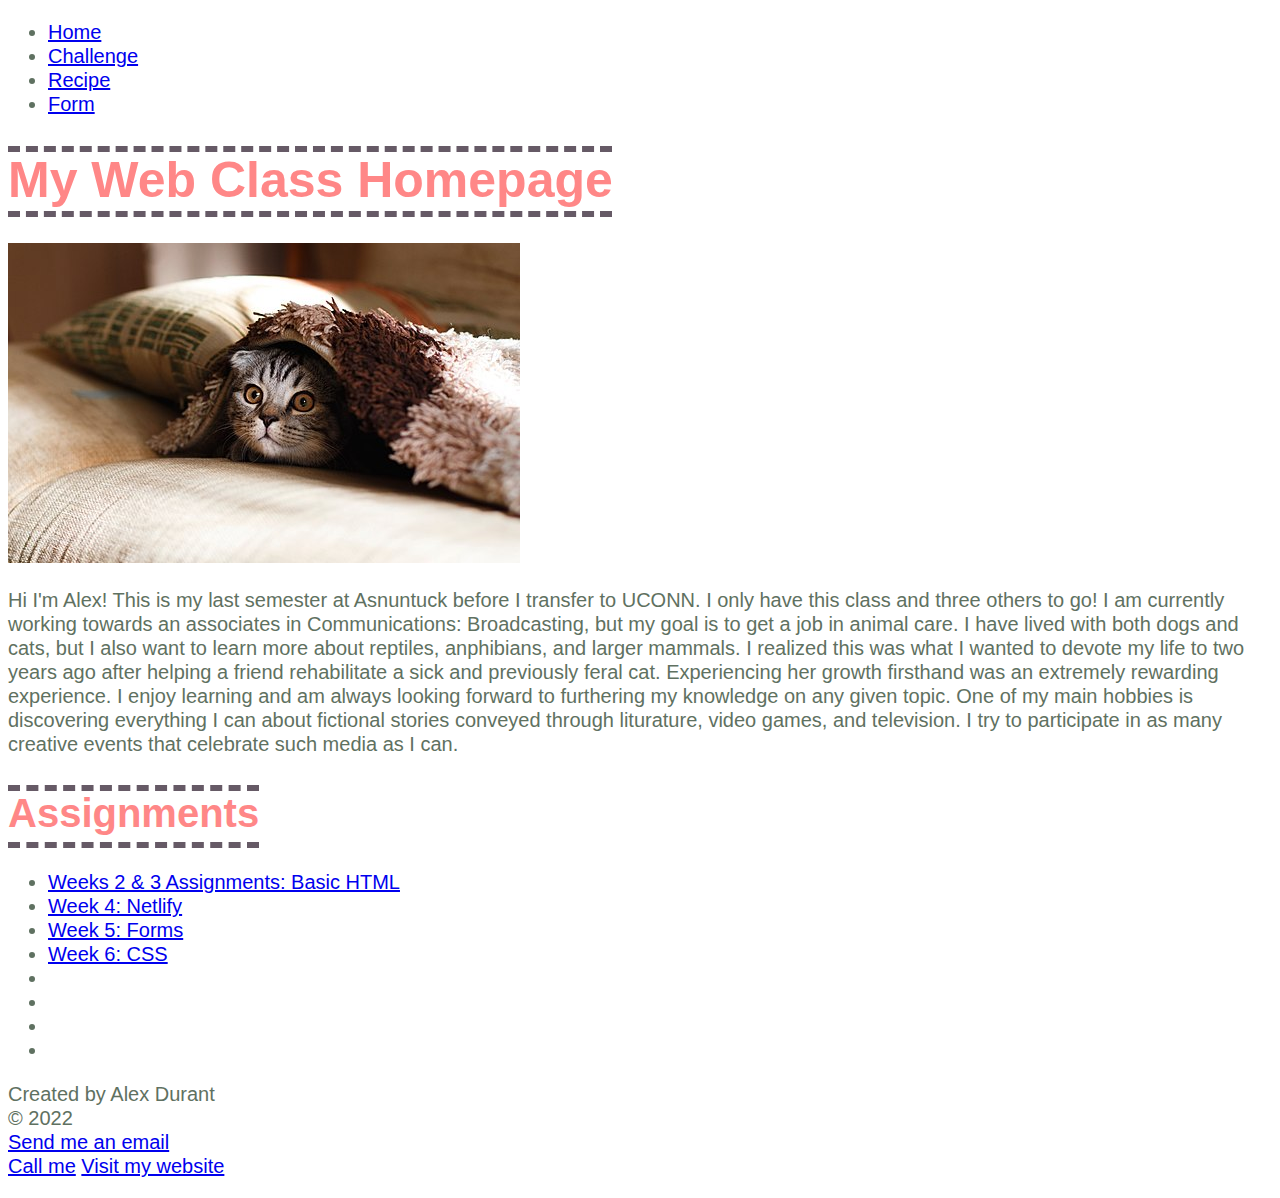
==== Index.html @ 4ce97d0c "added emoji" ====
<!DOCTYPE html>
<html lang="en-us">
<head>
    <meta charset="UTF-8">
    <meta http-equiv="X-UA-Compatible" content="IE=edge">
    <meta name="viewport" content= "width=device-width, initial-scale=1.0">
    <title>Home</title>
    <link rel="stylesheet" href="/css/index-style.css">
</head>
<body>
    <nav>
        <ul>
            <li><a href="/Index.html">Home</a></li>
            <li><a href="/challenge.html">Challenge</a></li>
            <li><a href="#">Recipe</a></li>
            <li><a href="/Form.html">Form</a></li>
        </ul>
    </nav>


    <h1>My Web Class Homepage</h1>

    <img src="/img/Kitten_hiding_under_a_plaid.jpg" alt="Kitten peaking out from under a blanket">

    <p>Hi I'm Alex! This is my last semester at Asnuntuck before I transfer to UCONN. 
        I only have this class and three others to go! I am currently working towards
        an associates in Communications: Broadcasting, but my goal is to get a job in
        animal care. I have lived with both dogs and cats, but I also want to learn 
        more about reptiles, anphibians, and larger mammals. I realized this was what
        I wanted to devote my life to two years ago after helping a friend rehabilitate
        a sick and previously feral cat. Experiencing her growth firsthand was an extremely
        rewarding experience. I enjoy learning and am always looking forward to furthering 
        my knowledge on any given topic. One of my main hobbies is discovering everything I 
        can about fictional stories conveyed through liturature, video games, and television.
        I try to participate in as many creative events that celebrate such media as I can.</p>

        <h2>Assignments</h2>
        <section class="assignments">
            <ul>
                <li><a href="/challenge.html">Weeks 2 & 3 Assignments: Basic HTML</a></li>
                <li><a href="https://gleaming-douhua-f28794.netlify.app">Week 4: Netlify</a></li>
                <li><a href="/Form.html">Week 5: Forms</a></li>
                <li><a href="/challenge.html">Week 6: CSS</a></li>
                <li><a href=""></a></li>
                <li><a href=""></a></li>
                <li><a href=""></a></li>
                <li><a href=""></a></li>
            </ul>
        </section>

        <footer>
            <p>
                Created by Alex Durant <br>
                &copy; 2022 <br>
                <a href="mailto:adura0028@mail.ct.edu">Send me an email</a><br>
                <a href="tel:+1809937244">Call me</a>
                <a href="https://gleaming-douhua-f28794.netlify.app">Visit my website</a>
            </p>
        </footer>

    <p><a href="#top"></a></p>
</body>
</html>
---- css/index-style.css ----
html {
    font-family: 'Lucida Sans', 'Lucida Sans Regular', 'Lucida Grande', 'Lucida Sans Unicode', Geneva, 
    Verdana, sans-serif;
    font-size: 1.25rem;
    line-height: 1.2;
    color: #5F7161;
}

h1, h2 {
    color: #FF8787;
    font-family: 'Gill Sans', 'Gill Sans MT', Calibri, 'Trebuchet MS', sans-serif;
    text-decoration: underline overline dashed #665a66 6px;
    text-underline-offset: 15px;
}

h1 {
    font-size: 2.5rem;
}

h2 {
    font-size: 2.00rem;
}

h1 ::before,
h1 ::after {
    content: "\1F43E ";
}
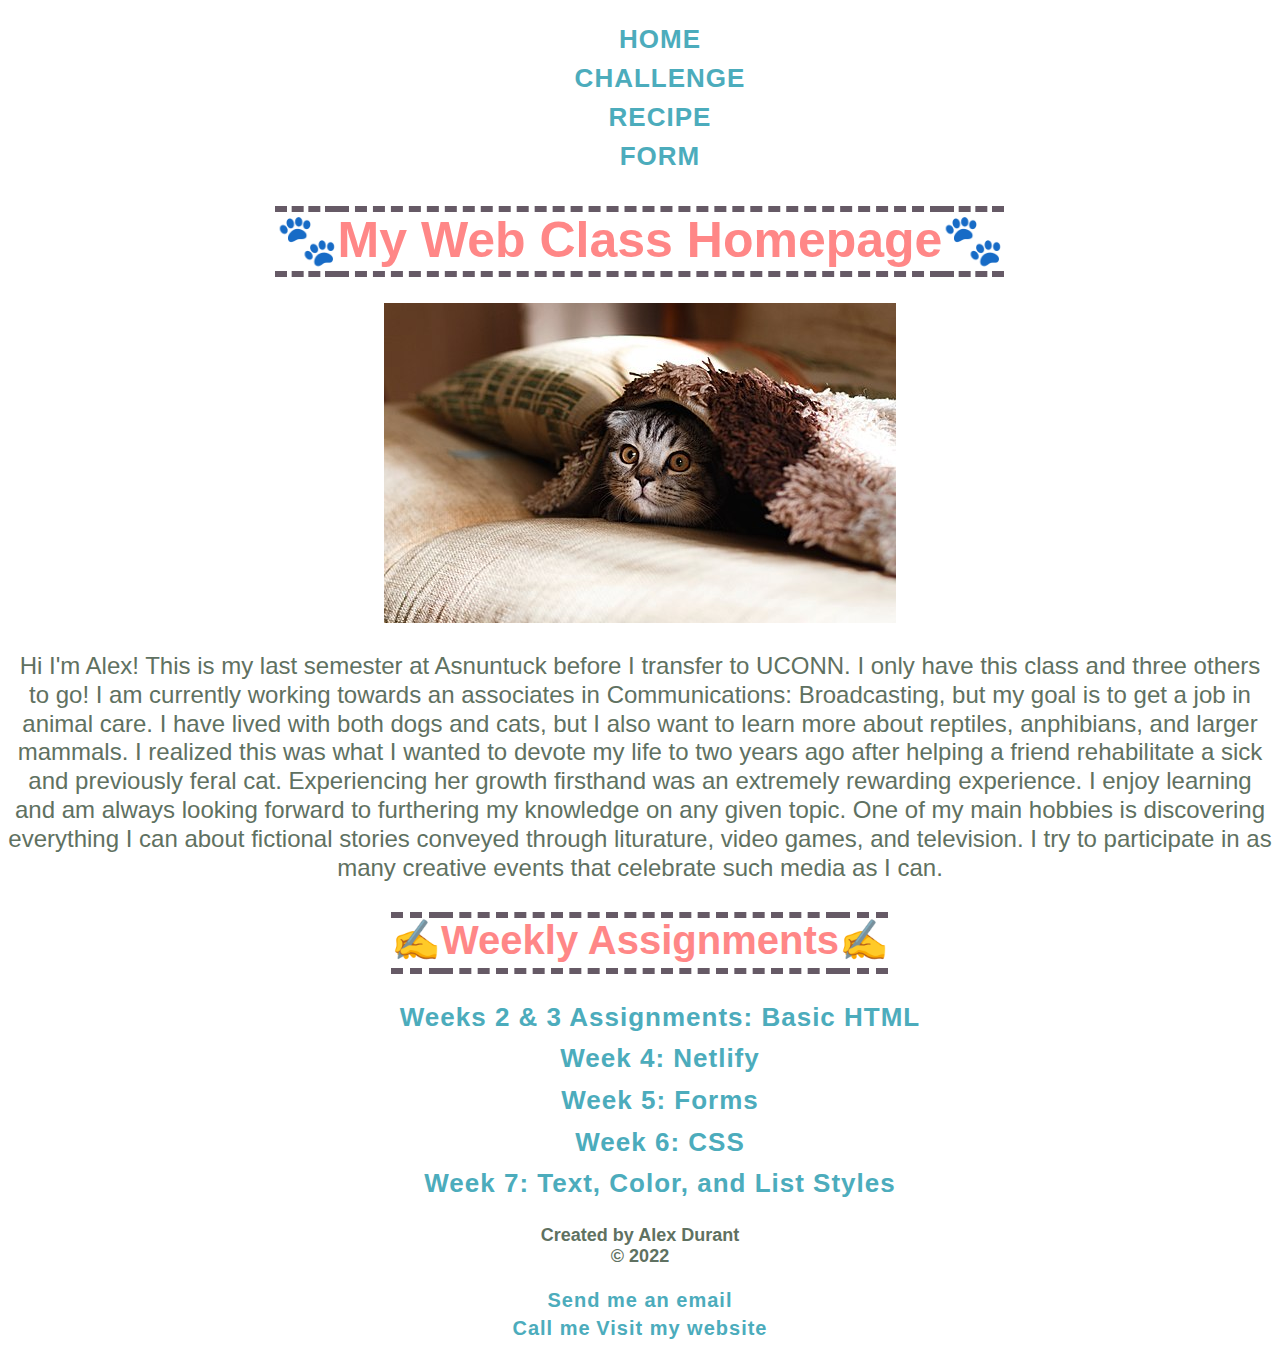
==== commit 4ea9dbfd: "fully stylized" ====
--- a/Index.html
+++ b/Index.html
@@ -17,12 +17,12 @@
         </ul>
     </nav>
 
+    <header>
+        <h1>My Web Class Homepage</h1>
 
-    <h1>My Web Class Homepage</h1>
+        <img src="/img/Kitten_hiding_under_a_plaid.jpg" alt="Kitten peaking out from under a blanket">
 
-    <img src="/img/Kitten_hiding_under_a_plaid.jpg" alt="Kitten peaking out from under a blanket">
-
-    <p>Hi I'm Alex! This is my last semester at Asnuntuck before I transfer to UCONN. 
+        <p>Hi I'm Alex! This is my last semester at Asnuntuck before I transfer to UCONN. 
         I only have this class and three others to go! I am currently working towards
         an associates in Communications: Broadcasting, but my goal is to get a job in
         animal care. I have lived with both dogs and cats, but I also want to learn 
@@ -33,25 +33,28 @@
         my knowledge on any given topic. One of my main hobbies is discovering everything I 
         can about fictional stories conveyed through liturature, video games, and television.
         I try to participate in as many creative events that celebrate such media as I can.</p>
+    </header>
 
-        <h2>Assignments</h2>
+    <main>
+        <h2>Weekly Assignments</h2>
         <section class="assignments">
             <ul>
                 <li><a href="/challenge.html">Weeks 2 & 3 Assignments: Basic HTML</a></li>
                 <li><a href="https://gleaming-douhua-f28794.netlify.app">Week 4: Netlify</a></li>
                 <li><a href="/Form.html">Week 5: Forms</a></li>
                 <li><a href="/challenge.html">Week 6: CSS</a></li>
-                <li><a href=""></a></li>
+                <li><a href="/Index.html">Week 7: Text, Color, and List Styles</a></li>
                 <li><a href=""></a></li>
                 <li><a href=""></a></li>
                 <li><a href=""></a></li>
             </ul>
         </section>
+    </main>
 
         <footer>
             <p>
-                Created by Alex Durant <br>
-                &copy; 2022 <br>
+                <h3>Created by Alex Durant<br>
+                &copy; 2022 <br></h3>
                 <a href="mailto:adura0028@mail.ct.edu">Send me an email</a><br>
                 <a href="tel:+1809937244">Call me</a>
                 <a href="https://gleaming-douhua-f28794.netlify.app">Visit my website</a>
--- a/css/index-style.css
+++ b/css/index-style.css
@@ -6,7 +6,8 @@
     color: #5F7161;
 }
 
-h1, h2 {
+h1, 
+h2 {
     color: #FF8787;
     font-family: 'Gill Sans', 'Gill Sans MT', Calibri, 'Trebuchet MS', sans-serif;
     text-decoration: underline overline dashed #665a66 6px;
@@ -21,7 +22,109 @@
     font-size: 2.00rem;
 }
 
-h1 ::before,
-h1 ::after {
+h3 {
+    font-size: .90rem;
+}
+
+h1::before,
+h1::after {
     content: "\1F43E ";
+}
+
+h2::before,
+h2::after {
+    content: "\270D ";
+}
+
+nav li {
+    font-size: 1.3rem;
+    font-family: 'Franklin Gothic Medium', 'Arial Narrow', Arial, sans-serif;
+    font-weight: 600;
+    letter-spacing: 1px;
+    list-style-type: none;
+    text-transform: uppercase;
+}
+
+nav, 
+header,
+main,
+footer {
+    text-align: center;
+}
+
+nav a, 
+.assignments a,
+footer a {
+    text-decoration: none;
+    color: #4CACBC;
+}
+
+nav a:link,
+nav a:visited {
+    line-height: 1.5;
+}
+
+nav a:hover,
+nav a:active {
+    text-decoration: underline overline dashed #5F7161;
+    text-underline-offset: 6px;
+    color: #A25B5B;
+}
+
+nav a:hover::before,
+nav a:hover::after {
+    content: "\1F43E ";
+}
+
+header p {
+   font-size: 120%; 
+}
+
+.assignments li {
+    font-size: 1.3rem;
+    font-family: 'Franklin Gothic Medium', 'Arial Narrow', Arial, sans-serif;
+    font-weight: 600;
+    letter-spacing: 1px;
+    list-style-type: none;
+  }
+
+.assignments a:link,
+.assignments a:visited {
+    line-height: 1.6;
+}
+
+.assignments a:hover,
+.assignments a:active {
+    text-decoration: underline overline dashed #5F7161;
+    text-underline-offset: 6px;
+    color: #A25B5B;
+}
+
+.assignments li:hover:before,
+.assignments li:hover:after {
+    content: "\270D";
+}
+
+footer a {
+    font-size: 1.0rem;
+    font-family: 'Franklin Gothic Medium', 'Arial Narrow', Arial, sans-serif;
+    font-weight: 600;
+    letter-spacing: 1px;
+}
+
+footer a:link,
+footer a:visited {
+    line-height: 1.4;
+}
+
+footer a:hover,
+footer:active {
+    text-decoration: underline overline dashed #5F7161;
+    text-underline-offset: 6px;
+    color: #A25B5B
+}
+
+footer a:hover::before,
+footer a:hover::after {
+    content: "\1F4E9";
 }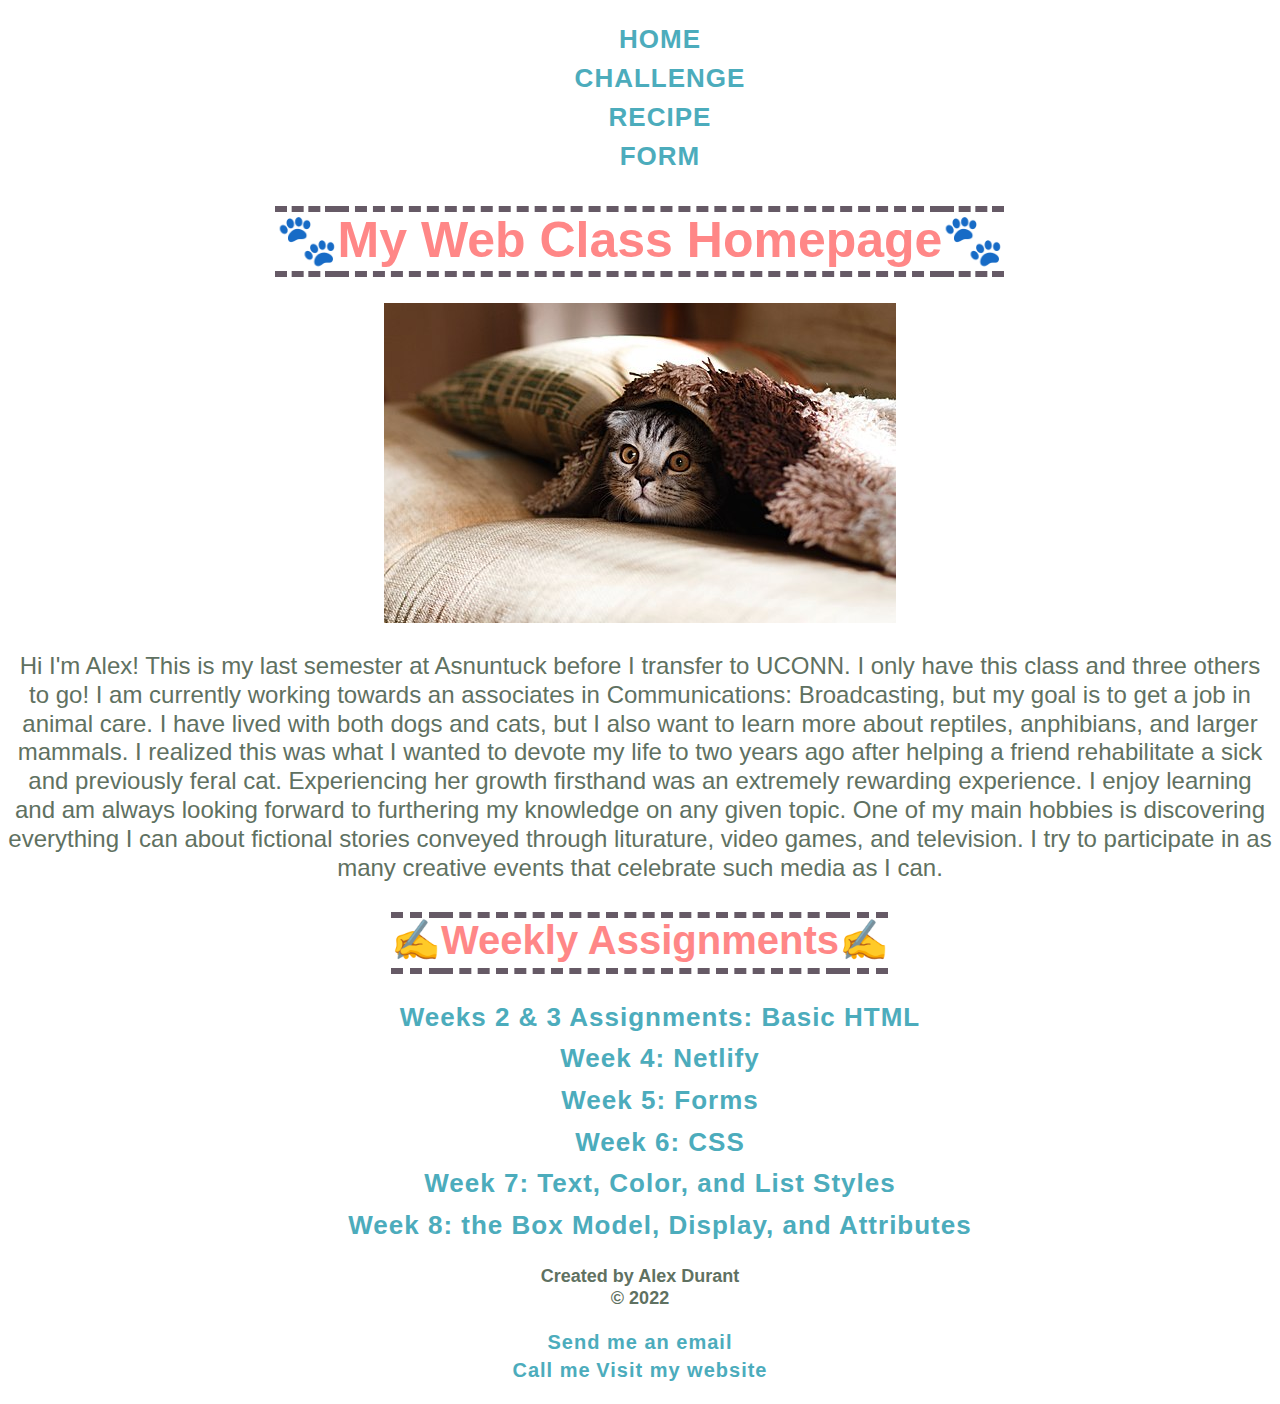
==== commit d8977cb0: "added link to week 8" ====
--- a/Index.html
+++ b/Index.html
@@ -44,7 +44,7 @@
                 <li><a href="/Form.html">Week 5: Forms</a></li>
                 <li><a href="/challenge.html">Week 6: CSS</a></li>
                 <li><a href="/Index.html">Week 7: Text, Color, and List Styles</a></li>
-                <li><a href=""></a></li>
+                <li><a href="/Form.html">Week 8: the Box Model, Display, and Attributes</a></li>
                 <li><a href=""></a></li>
                 <li><a href=""></a></li>
             </ul>
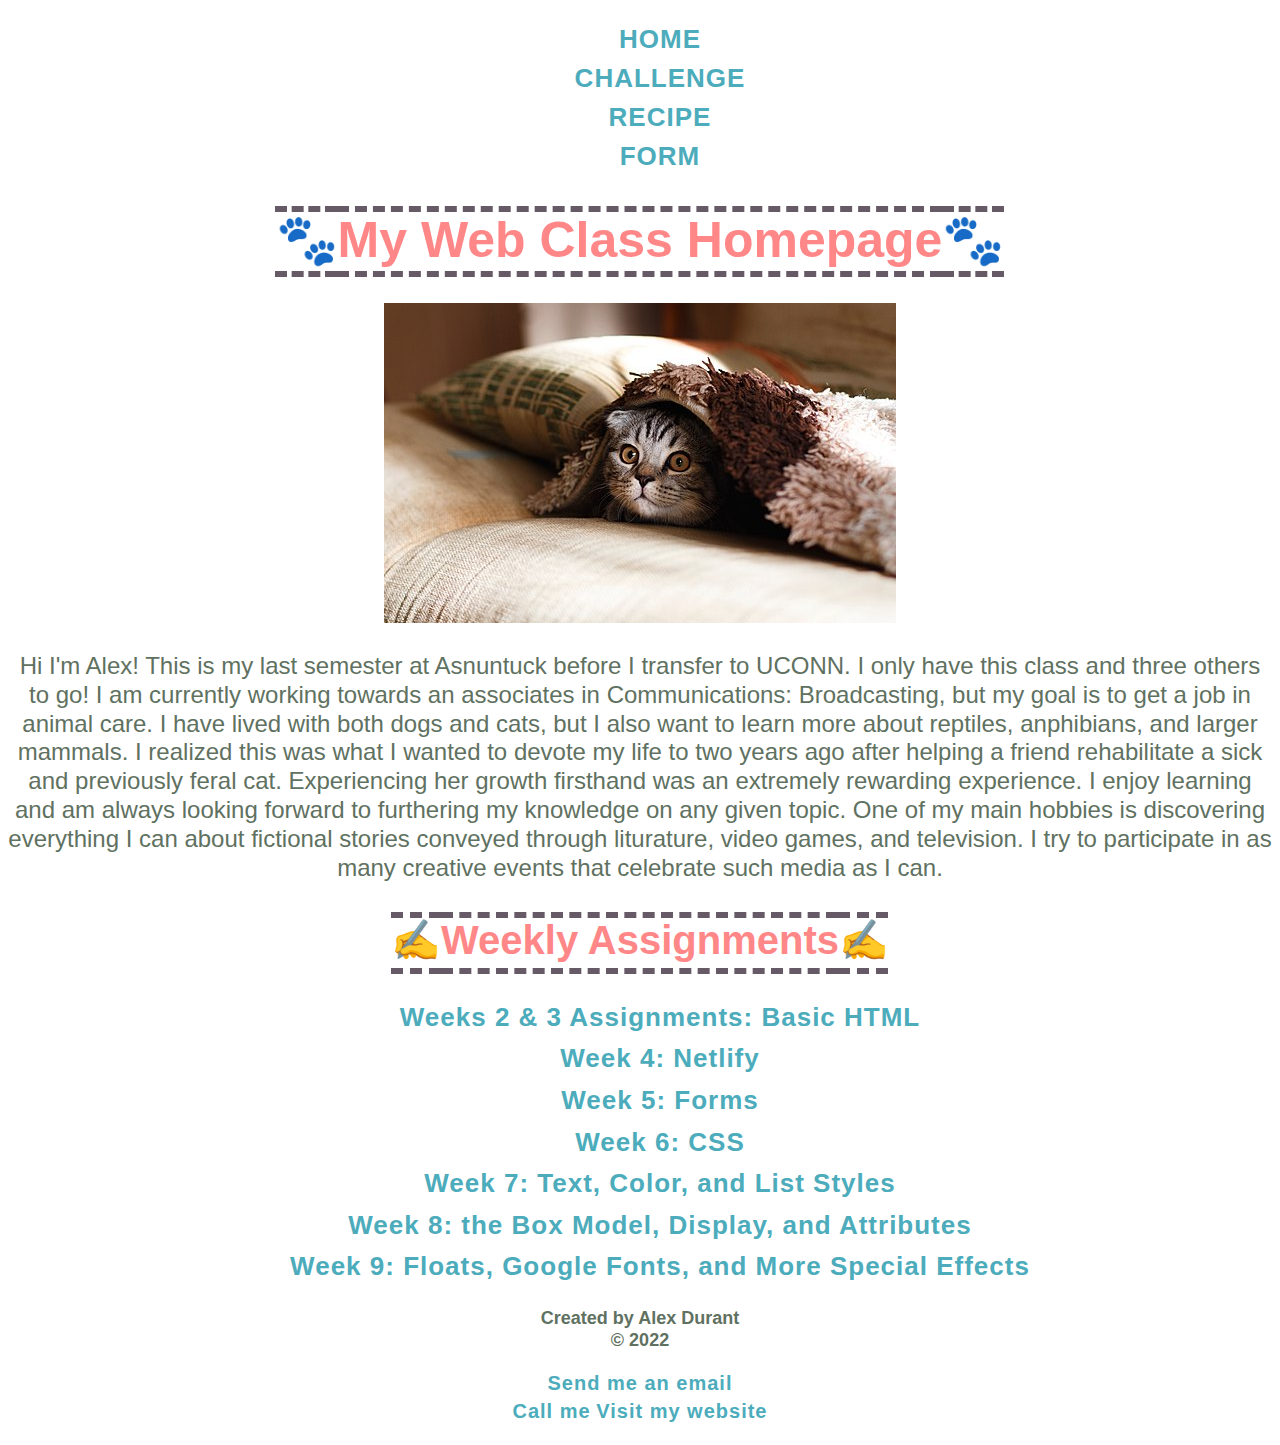
==== commit a28b9d52: "added a bunch of stuff for recipe" ====
--- a/Index.html
+++ b/Index.html
@@ -45,7 +45,7 @@
                 <li><a href="/challenge.html">Week 6: CSS</a></li>
                 <li><a href="/Index.html">Week 7: Text, Color, and List Styles</a></li>
                 <li><a href="/Form.html">Week 8: the Box Model, Display, and Attributes</a></li>
-                <li><a href=""></a></li>
+                <li><a href="/recipe.html">Week 9: Floats, Google Fonts, and More Special Effects</a></li>
                 <li><a href=""></a></li>
             </ul>
         </section>
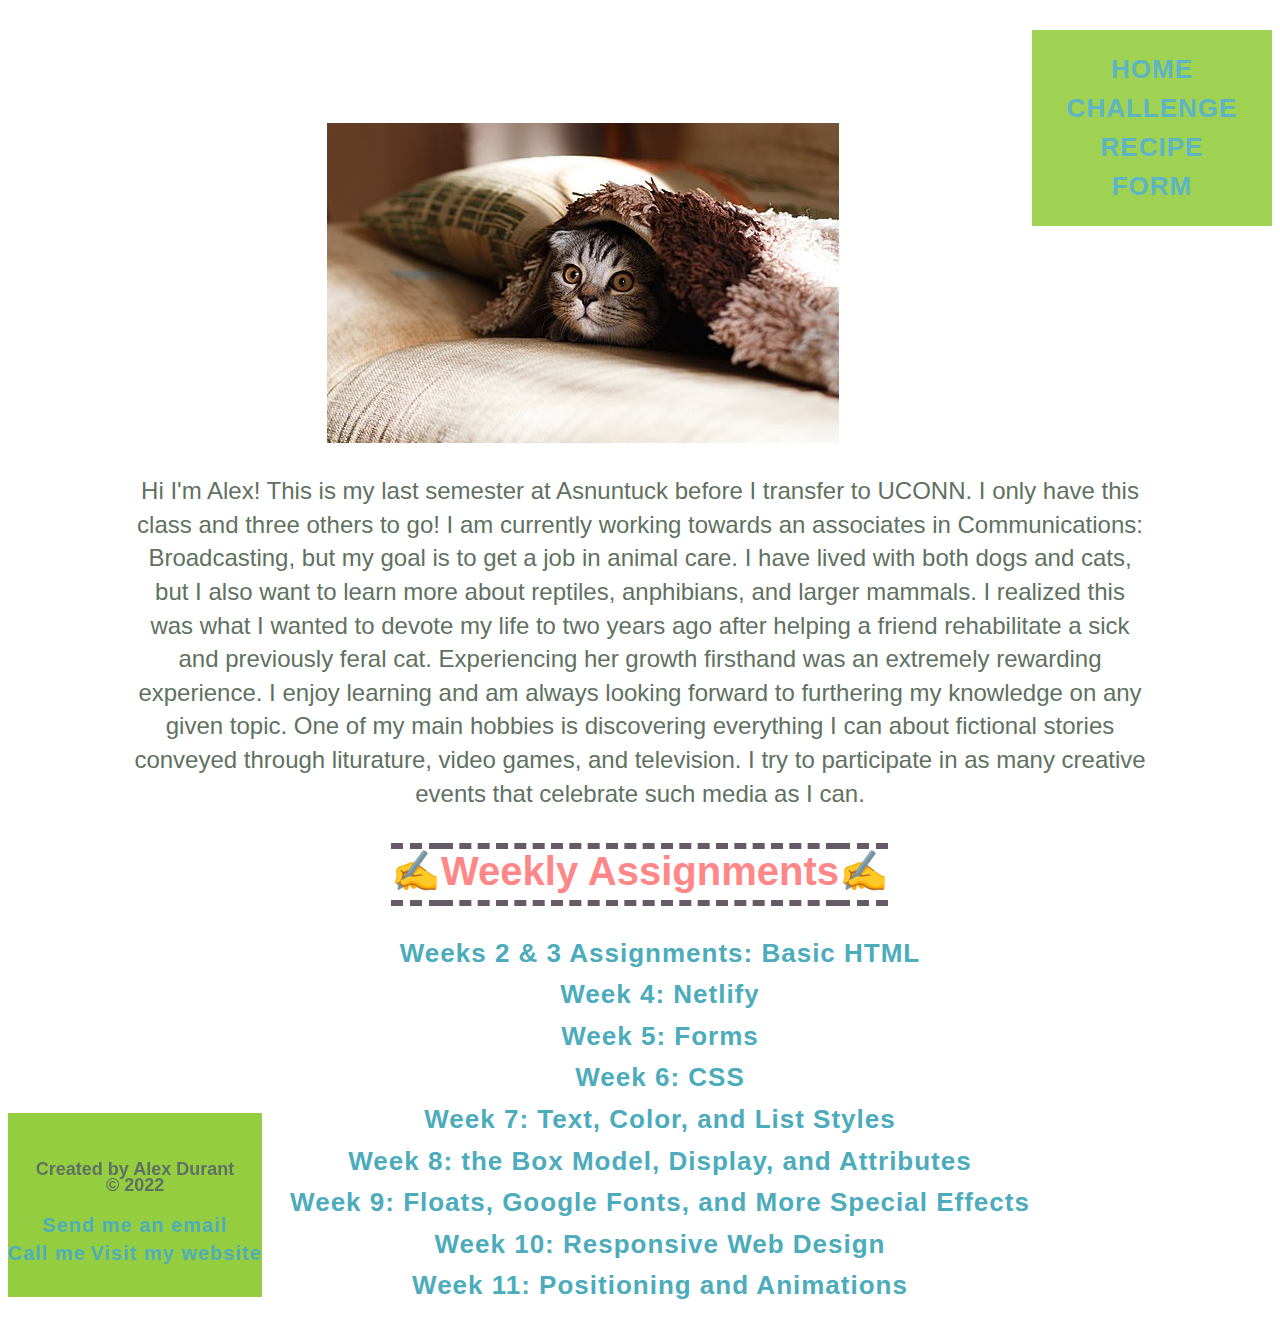
==== commit ce1985a7: "changes" ====
--- a/Index.html
+++ b/Index.html
@@ -12,15 +12,15 @@
         <ul>
             <li><a href="/Index.html">Home</a></li>
             <li><a href="/challenge.html">Challenge</a></li>
-            <li><a href="#">Recipe</a></li>
+            <li><a href="/recipe.html">Recipe</a></li>
             <li><a href="/Form.html">Form</a></li>
         </ul>
     </nav>
 
     <header>
-        <h1>My Web Class Homepage</h1>
+        <h1 class="ani-text">My Web Class Homepage</h1>
 
-        <img src="/img/Kitten_hiding_under_a_plaid.jpg" alt="Kitten peaking out from under a blanket">
+        <img src="/img/Kitten_hiding_under_a_plaid.jpg" class="ani-img" alt="Kitten peaking out from under a blanket">
 
         <p>Hi I'm Alex! This is my last semester at Asnuntuck before I transfer to UCONN. 
         I only have this class and three others to go! I am currently working towards
@@ -46,19 +46,20 @@
                 <li><a href="/Index.html">Week 7: Text, Color, and List Styles</a></li>
                 <li><a href="/Form.html">Week 8: the Box Model, Display, and Attributes</a></li>
                 <li><a href="/recipe.html">Week 9: Floats, Google Fonts, and More Special Effects</a></li>
-                <li><a href=""></a></li>
+                <li><a href="/recipe.html">Week 10: Responsive Web Design</a></li>
+                <li><a href="/Index.html">Week 11: Positioning and Animations</a></li>
             </ul>
         </section>
     </main>
 
         <footer>
-            <p>
+            <small>
                 <h3>Created by Alex Durant<br>
                 &copy; 2022 <br></h3>
                 <a href="mailto:adura0028@mail.ct.edu">Send me an email</a><br>
                 <a href="tel:+1809937244">Call me</a>
                 <a href="https://gleaming-douhua-f28794.netlify.app">Visit my website</a>
-            </p>
+            </small>
         </footer>
 
     <p><a href="#top"></a></p>
--- a/css/index-style.css
+++ b/css/index-style.css
@@ -4,6 +4,7 @@
     font-size: 1.25rem;
     line-height: 1.2;
     color: #5F7161;
+    text-align: center;
 }
 
 h1, 
@@ -15,7 +16,8 @@
 }
 
 h1 {
-    font-size: 2.5rem;
+    font-size: 2.25rem;
+    opacity: 0%;
 }
 
 h2 {
@@ -36,6 +38,19 @@
     content: "\270D ";
 }
 
+nav {
+    float: right;
+    position: sticky;
+    top: 0;
+    background-color: #95CD41;
+    opacity: 90%;
+    width: 240px;
+}
+
+nav ul {
+    padding: 0;
+}
+
 nav li {
     font-size: 1.3rem;
     font-family: 'Franklin Gothic Medium', 'Arial Narrow', Arial, sans-serif;
@@ -43,13 +58,6 @@
     letter-spacing: 1px;
     list-style-type: none;
     text-transform: uppercase;
-}
-
-nav, 
-header,
-main,
-footer {
-    text-align: center;
 }
 
 nav a, 
@@ -74,6 +82,14 @@
 nav a:hover::before,
 nav a:hover::after {
     content: "\1F43E ";
+}
+
+header,
+main {
+    text-align: 0 auto;
+    line-height: 1.4;
+    padding-left: 10%;
+    padding-right: 10%;
 }
 
 header p {
@@ -127,4 +143,18 @@
 footer a:hover::before,
 footer a:hover::after {
     content: "\1F4E9";
+}
+
+footer {
+    line-height: 80%;
+    font-weight: 500;
+    position: relative;
+}
+
+small {
+    position: absolute;
+    bottom: 30px;
+    left: 0;
+    padding: 30px 0;
+    background-color: #95CD41;
 }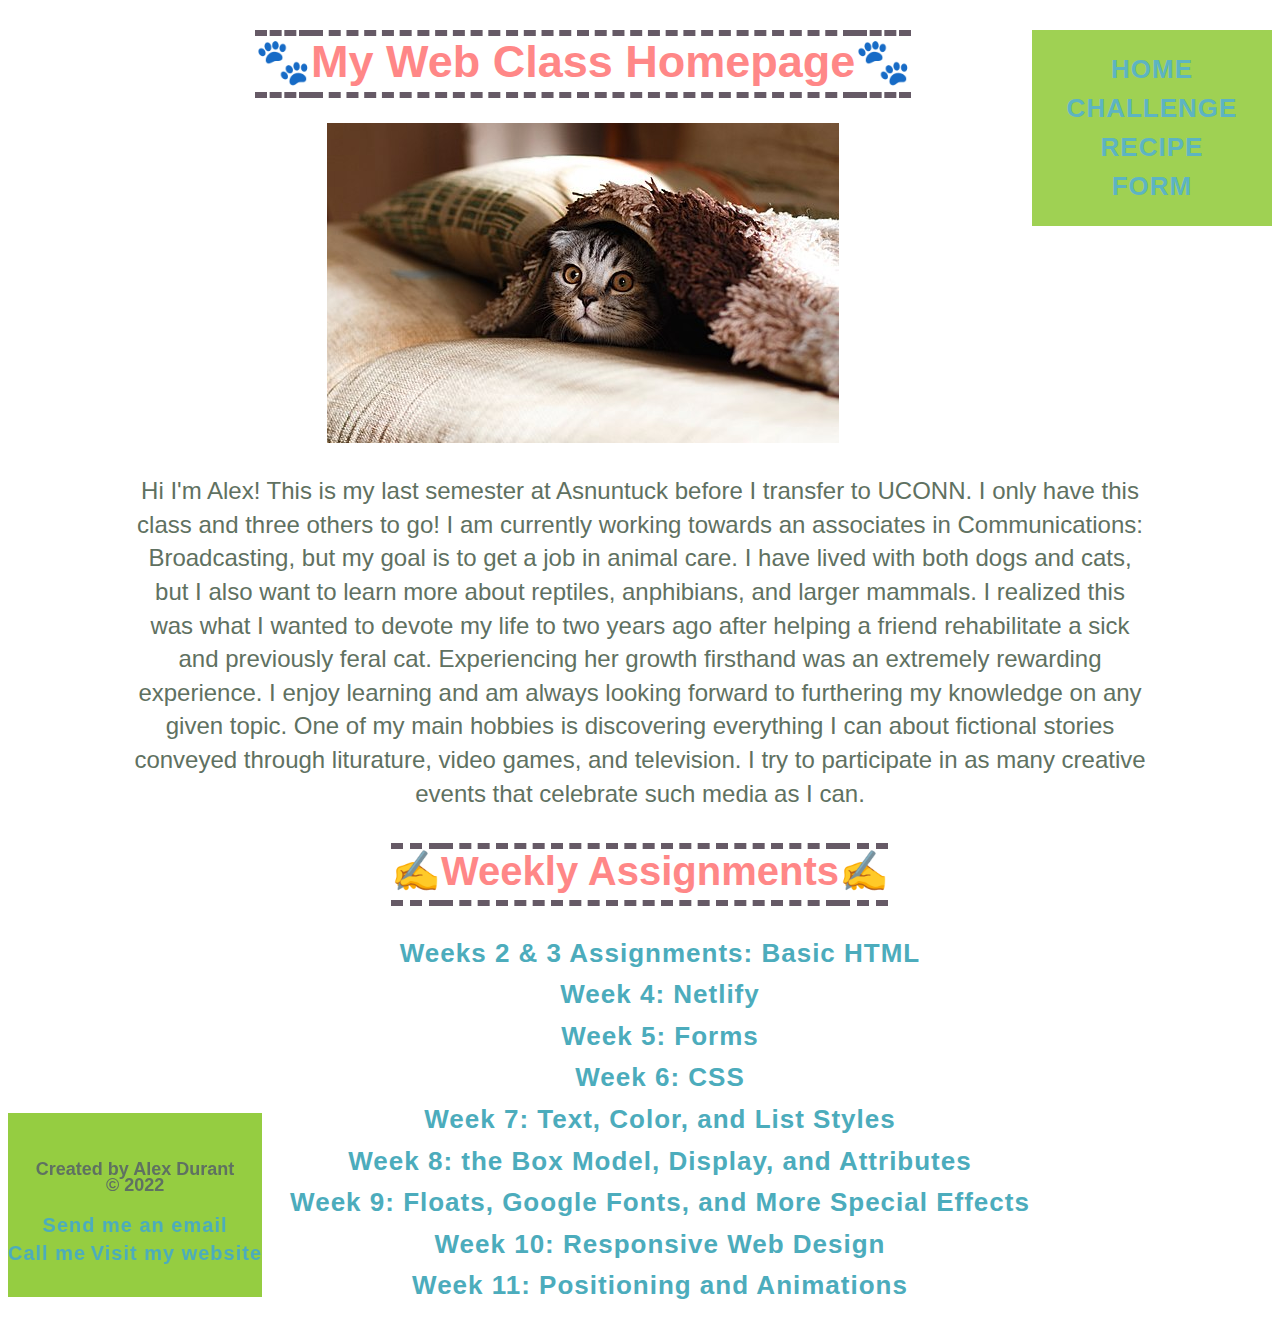
==== commit cbbb8767: "1st animation complete" ====
--- a/Index.html
+++ b/Index.html
@@ -18,7 +18,7 @@
     </nav>
 
     <header>
-        <h1 class="ani-text">My Web Class Homepage</h1>
+        <h1 id="top" class="ani-text">My Web Class Homepage</h1>
 
         <img src="/img/Kitten_hiding_under_a_plaid.jpg" class="ani-img" alt="Kitten peaking out from under a blanket">
 
--- a/css/index-style.css
+++ b/css/index-style.css
@@ -17,7 +17,6 @@
 
 h1 {
     font-size: 2.25rem;
-    opacity: 0%;
 }
 
 h2 {
@@ -82,6 +81,34 @@
 nav a:hover::before,
 nav a:hover::after {
     content: "\1F43E ";
+}
+
+@keyframes fade-in {
+    0% {
+        opacity: 0;
+    }
+
+    100% {
+        opacity: 1;
+    }
+}
+
+@keyframes pulse {
+    0% {
+        transform: scale(1);
+    }
+
+    50% {
+        transform: scale(1.5);
+    }
+
+    100% {
+        transform: scale(1);
+    }
+}
+
+.ani-text {
+    animation: fade-in 5s linear, pulse 3s ease 3s;
 }
 
 header,
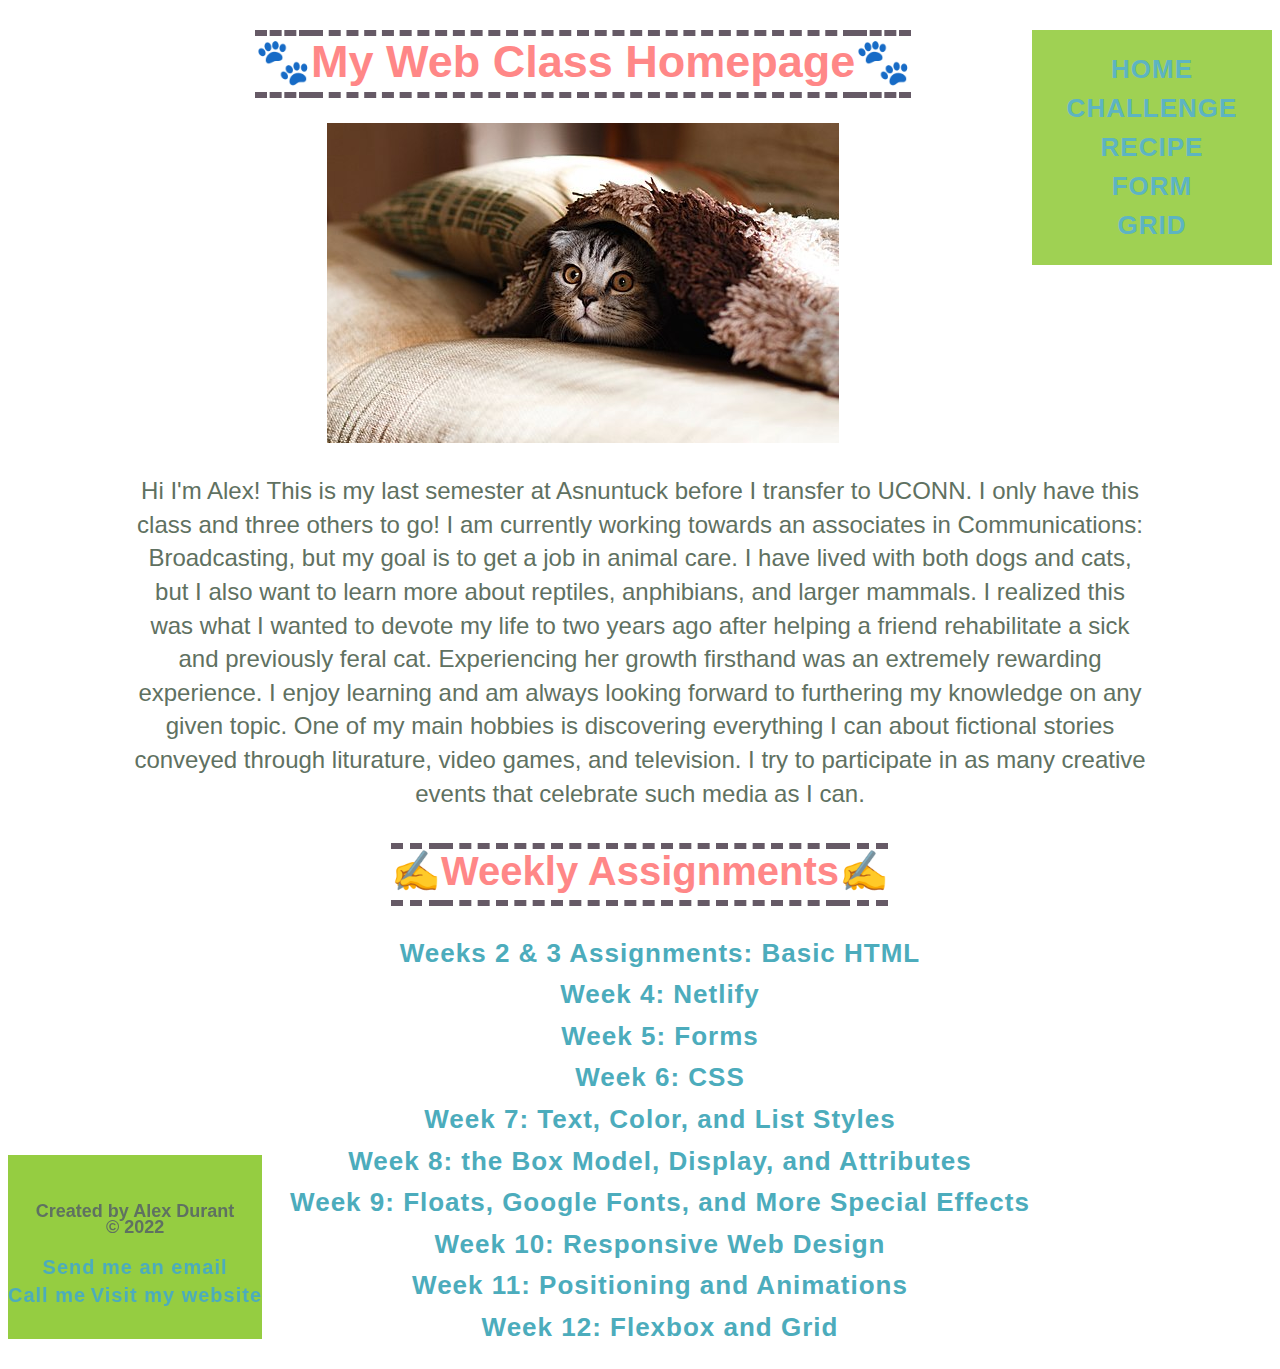
==== commit acd13d78: "updated index" ====
--- a/Index.html
+++ b/Index.html
@@ -14,6 +14,7 @@
             <li><a href="/challenge.html">Challenge</a></li>
             <li><a href="/recipe.html">Recipe</a></li>
             <li><a href="/Form.html">Form</a></li>
+            <li><a href="/grid.html">Grid</a></li>
         </ul>
     </nav>
 
@@ -48,6 +49,7 @@
                 <li><a href="/recipe.html">Week 9: Floats, Google Fonts, and More Special Effects</a></li>
                 <li><a href="/recipe.html">Week 10: Responsive Web Design</a></li>
                 <li><a href="/Index.html">Week 11: Positioning and Animations</a></li>
+                <li><a href="/grid.html">Week 12: Flexbox and Grid</a></li>
             </ul>
         </section>
     </main>
--- a/css/index-style.css
+++ b/css/index-style.css
@@ -123,6 +123,22 @@
    font-size: 120%; 
 }
 
+.ani-img {
+    animation: fade-in ease 10s;
+    animation-fill-mode: forwards;
+}
+
+@keyframes fade-in {
+    0% {
+        opacity: 0;
+    }
+
+    100% {
+        opacity: 1;
+        border-radius: 50%;
+    }
+}
+
 .assignments li {
     font-size: 1.3rem;
     font-family: 'Franklin Gothic Medium', 'Arial Narrow', Arial, sans-serif;
